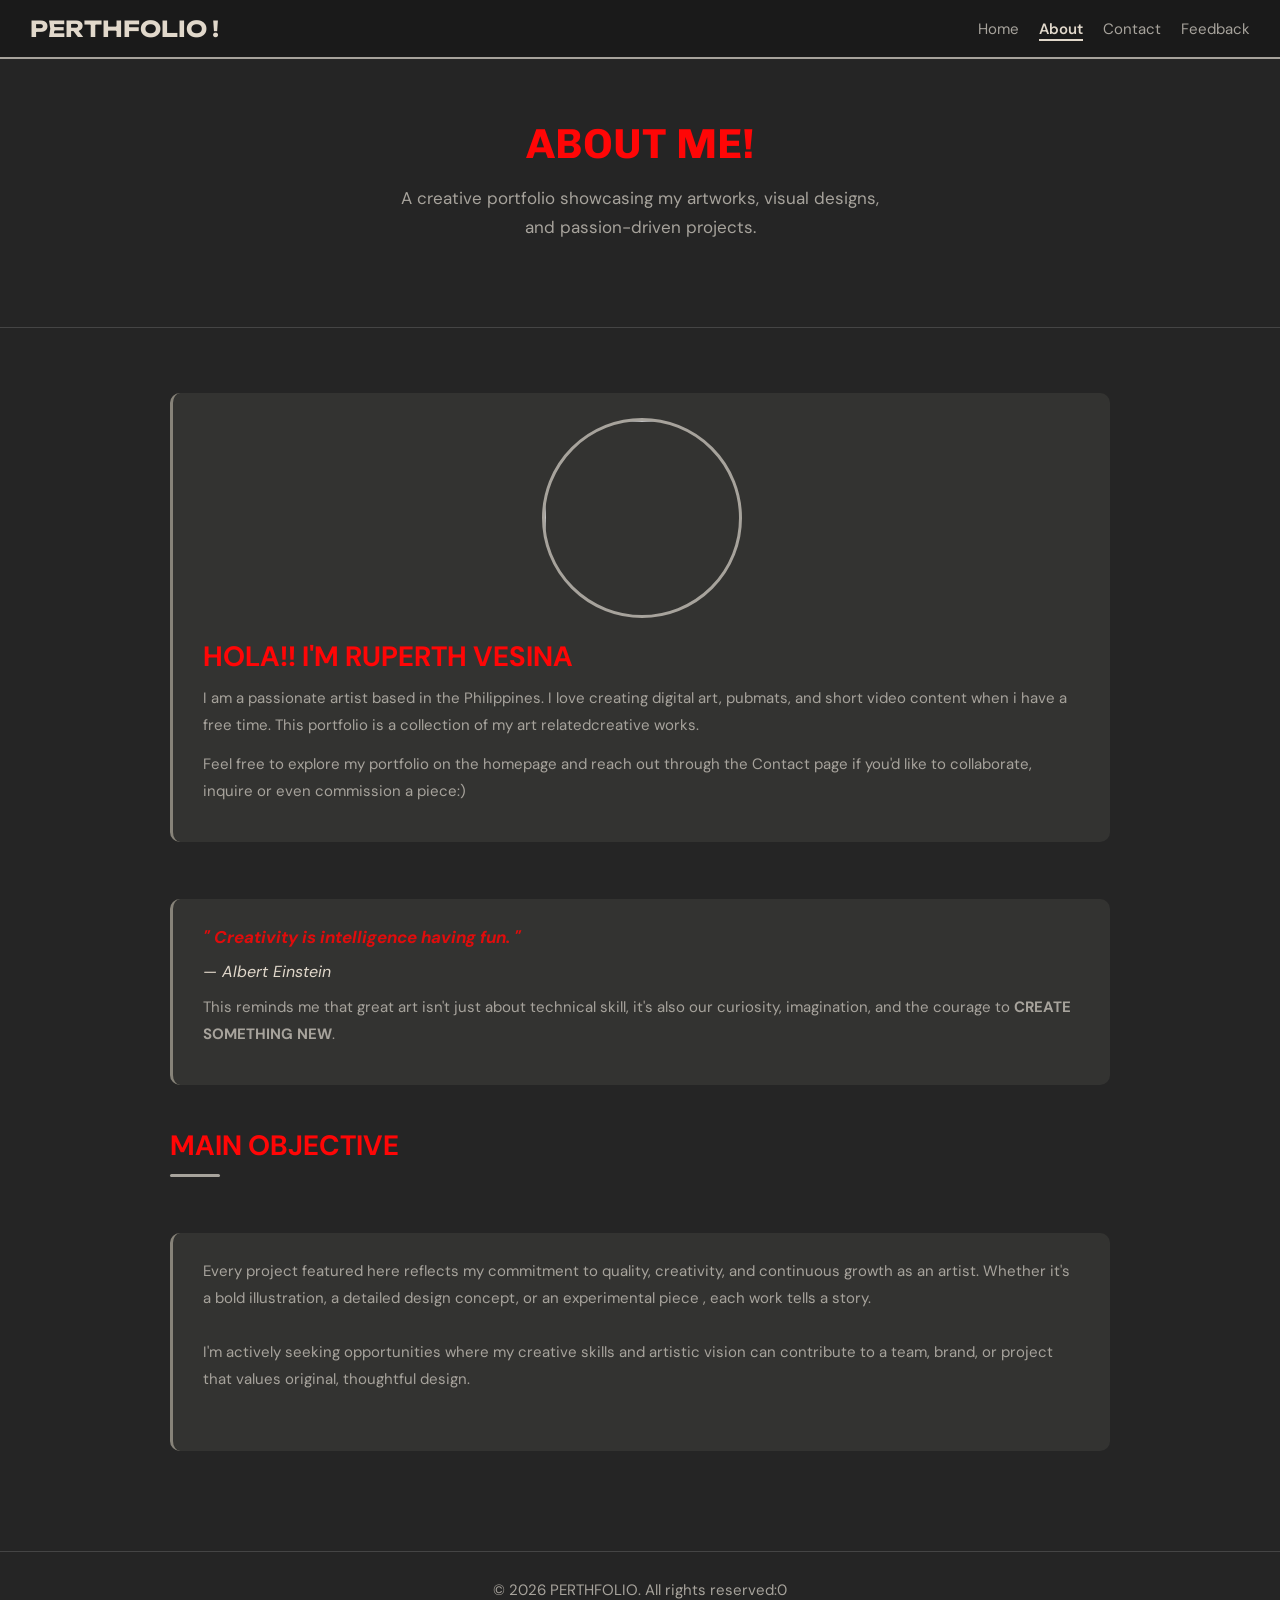
==== VESINA_ITEC50_LAB#3/about.html @ 66e8a285 "Add files via upload" ====
<!DOCTYPE html>
<html lang="en">
<head>
  <meta charset="UTF-8">
  <meta name="viewport" content="width=device-width, initial-scale=1.0">
  <link rel="stylesheet" href="styles.css">
</head>

<body>
  <nav>
    <a href="index.html" class="logo">PERTHFOLIO !</a>
    <ul>
      <li><a href="index.html">Home</a></li>
      <li><a href="about.html" class="active">About</a></li>
      <li><a href="contact.html">Contact</a></li>
      <li><a href="feedback.html">Feedback</a></li>
    </ul>
  </nav>

  <header>
    <h1 style="color: rgb(255, 6, 6)">ABOUT ME!</h1>
    <p>A creative portfolio showcasing my artworks, visual designs, and passion-driven projects.</p>
  </header>

  <main>
    <div class="quote-box">
            <img src="IMAGES/pfp.jpg" aly="Ruperth Vesina" class="profile-pic">
        <h2 style="color: rgb(255, 6, 6)">HOLA!! I'M RUPERTH VESINA</h2>
        <p>
          I am a passionate artist based in the Philippines. I love creating digital art,
          pubmats, and short video content when i have a free time. This portfolio is a collection of my art relatedcreative works.
        </p>
        <p>
          Feel free to explore my portfolio on the homepage and reach out through the Contact page
          if you'd like to collaborate, inquire or even commission a piece:)
        </p>
    </div><br><br>
    <div class="quote-box">
        <blockquote><b style="color: rgb(255, 6, 6)">" Creativity is intelligence having fun. "</b></blockquote>
        <cite>— Albert Einstein</cite>
        <p style="margin-top: 12px;">This reminds me that great art isn't just about technical skill, it's also our curiosity, imagination, and the courage to <b>CREATE SOMETHING NEW</b>.</p>
      </div><br><br>
    <section>
      <h2 style="color: rgb(255, 6, 6)"">MAIN OBJECTIVE</h2>
      <div class="divider"></div><br>
      <div class="quote-box">
        <p>
          Every project featured here reflects my commitment to quality, creativity, and continuous growth
          as an artist. Whether it's a bold illustration, a detailed design concept, or an experimental piece
          , each work tells a story. <br><br>
          I'm actively seeking opportunities where my creative skills and artistic 
          vision can contribute to a team, brand, or project that values original, thoughtful design.
        </p><br>
      </div>
    </section>
  </main>

  <footer>
    <p>&copy; 2026 PERTHFOLIO. All rights reserved:0</p>
  </footer>
</body>
</html>
---- VESINA_ITEC50_LAB#3/styles.css ----
@import url('https://fonts.googleapis.com/css2?family=DM+Sans:ital,opsz,wght@0,9..40,100..1000;1,9..40,100..1000&family=Fraunces:ital,opsz,wght@0,9..144,100..900;1,9..144,100..900&display=swap');

@import url('https://fonts.googleapis.com/css2?family=Unbounded:wght@500&display=swap');

@import url('https://fonts.googleapis.com/css2?family=Chivo:ital,wght@0,800;1,800&display=swap');

* { margin: 0; padding: 0; box-sizing: border-box; }
body {
  font-family: 'DM Sans', sans-serif;
  background-color: #252525;
  color: #e1d8cb;
}

nav {
  background-color: #1a1a1a;
  padding: 15px 30px;
  display: flex;
  align-items: center;
  justify-content: space-between;
  border-bottom: 2px solid #a7a39c;
  position: sticky;
  top: 0;
}

nav .logo {
  font-family: Unbounded;
  font-size: 22px;
  font-weight: 700;
  color: #e1d8cb;
  text-decoration: none;
}

nav ul { list-style: none; display: flex; gap: 20px; }
nav ul a {
  color: #a7a39c;
  text-decoration: none;
  font-size: 15px;
}
nav ul a:hover { color: #e1d8cb; }

nav ul a.active {
  color: #e1d8cb;
  font-weight: 600;
  border-bottom: 2px solid #e1d8cb;
}

header {
  padding: 60px 30px;
  text-align: center;
  border-bottom: 1px solid #454545;
}
header h1 { font-family: Chivo; font-size: 42px;  margin-bottom: 15px; }
header p {
  font-size: 17px;
  color: #a7a39c;
  max-width: 500px;
  margin: 0 auto 25px auto;
  line-height: 1.7;
}

.button-group { display: flex; gap: 15px; justify-content: center; }

.btn-main {
  background-color: #e1d8cb;
  color: #252525;
  padding: 12px 28px;
  font-size: 15px;
  font-weight: 600;
  text-decoration: none;
  border-radius: 6px;
}
.btn-main:hover { background-color: #e6e6e6; }



.btn-outline {
  background-color: transparent;
  color: #e1d8cb;
  padding: 12px 28px;
  font-size: 15px;
  font-weight: 600;
  text-decoration: none;
  border-radius: 6px;
  border: 2px solid #a7a39c;
}

.btn-outline:hover { border-color: #e1d8cb; }

main {
  max-width: 1000px;
  margin: 0 auto;
  padding: 50px 30px;
}

section { margin-bottom: 50px; }

h1 { font-size: 32px; font-weight: 700; margin-bottom: 10px; }
h2 { font-size: 28px; font-weight: 700; margin-bottom: 10px; }
h3 { font-size: 18px; font-weight: 600; margin-bottom: 8px; }

p {
  font-size: 15px;
  line-height: 1.8;
  color: #a7a39c;
  margin-bottom: 12px;
}

.divider {
  width: 50px;
  height: 3px;
  background-color: #a7a39c;
  margin-bottom: 20px;
  border-radius: 2px;
}

.card-row {
  display: flex;
  gap: 20px;
  margin-top: 20px;
}

.card {
  flex: 1;               
  min-width: 0;          
  background-color: rgba(239, 231, 211, 0.08);
  border: 1px solid rgba(239, 231, 211, 0.2);
  border-radius: 10px;
  padding: 0;             
  overflow: hidden;       
}

.card-body { padding: 16px 18px 18px 18px; }
.card-body h3 { font-size: 16px; color: #e1d8cb; }
.card-body p { font-size: 13px; color: #a7a39c; }

.card-img {
  width: 100%;
  height: 180px;
  object-fit: cover;
  display: block;
}

ul.topic-list { list-style: none; margin-top: 10px; }
ul.topic-list li {
  padding: 10px 0 10px 15px;
  border-bottom: 1px solid #454545;
  font-size: 15px;
  color: #e1d8cb;
}

ul.topic-list li::before { content: "› "; color: #a7a39c; font-weight: 700; }

article {
  background-color: #2e2e2e;
  border: 1px solid #454545;
  border-radius: 10px;
  padding: 30px;
  margin-top: 15px;
}
article .meta { font-size: 13px; color: #a7a39c; margin-bottom: 12px; }

.profile-pic {
  display: block;
  width: 200px;
  height: 200px;
  border-radius: 50%;
  object-fit: cover;
  border: 3px solid #a7a39c;
  margin: 0 auto 20px auto;
}
.quote-box {
  background-color: rgba(239, 231, 211, 0.07);
  border-left: 3px solid rgba(239, 231, 211, 0.45);
  border-radius: 10px;
  padding: 25px 30px;
  margin-top: 15px;
}
.quote-box blockquote {
  font-size: 17px;
  font-style: italic;
  line-height: 1.6;
  opacity: 0.85;
  margin-bottom: 10px;
}


footer {
  text-align: center;
  padding: 25px 30px;
  border-top: 1px solid #454545;
  font-size: 13px;
  color: #a7a39c;
}
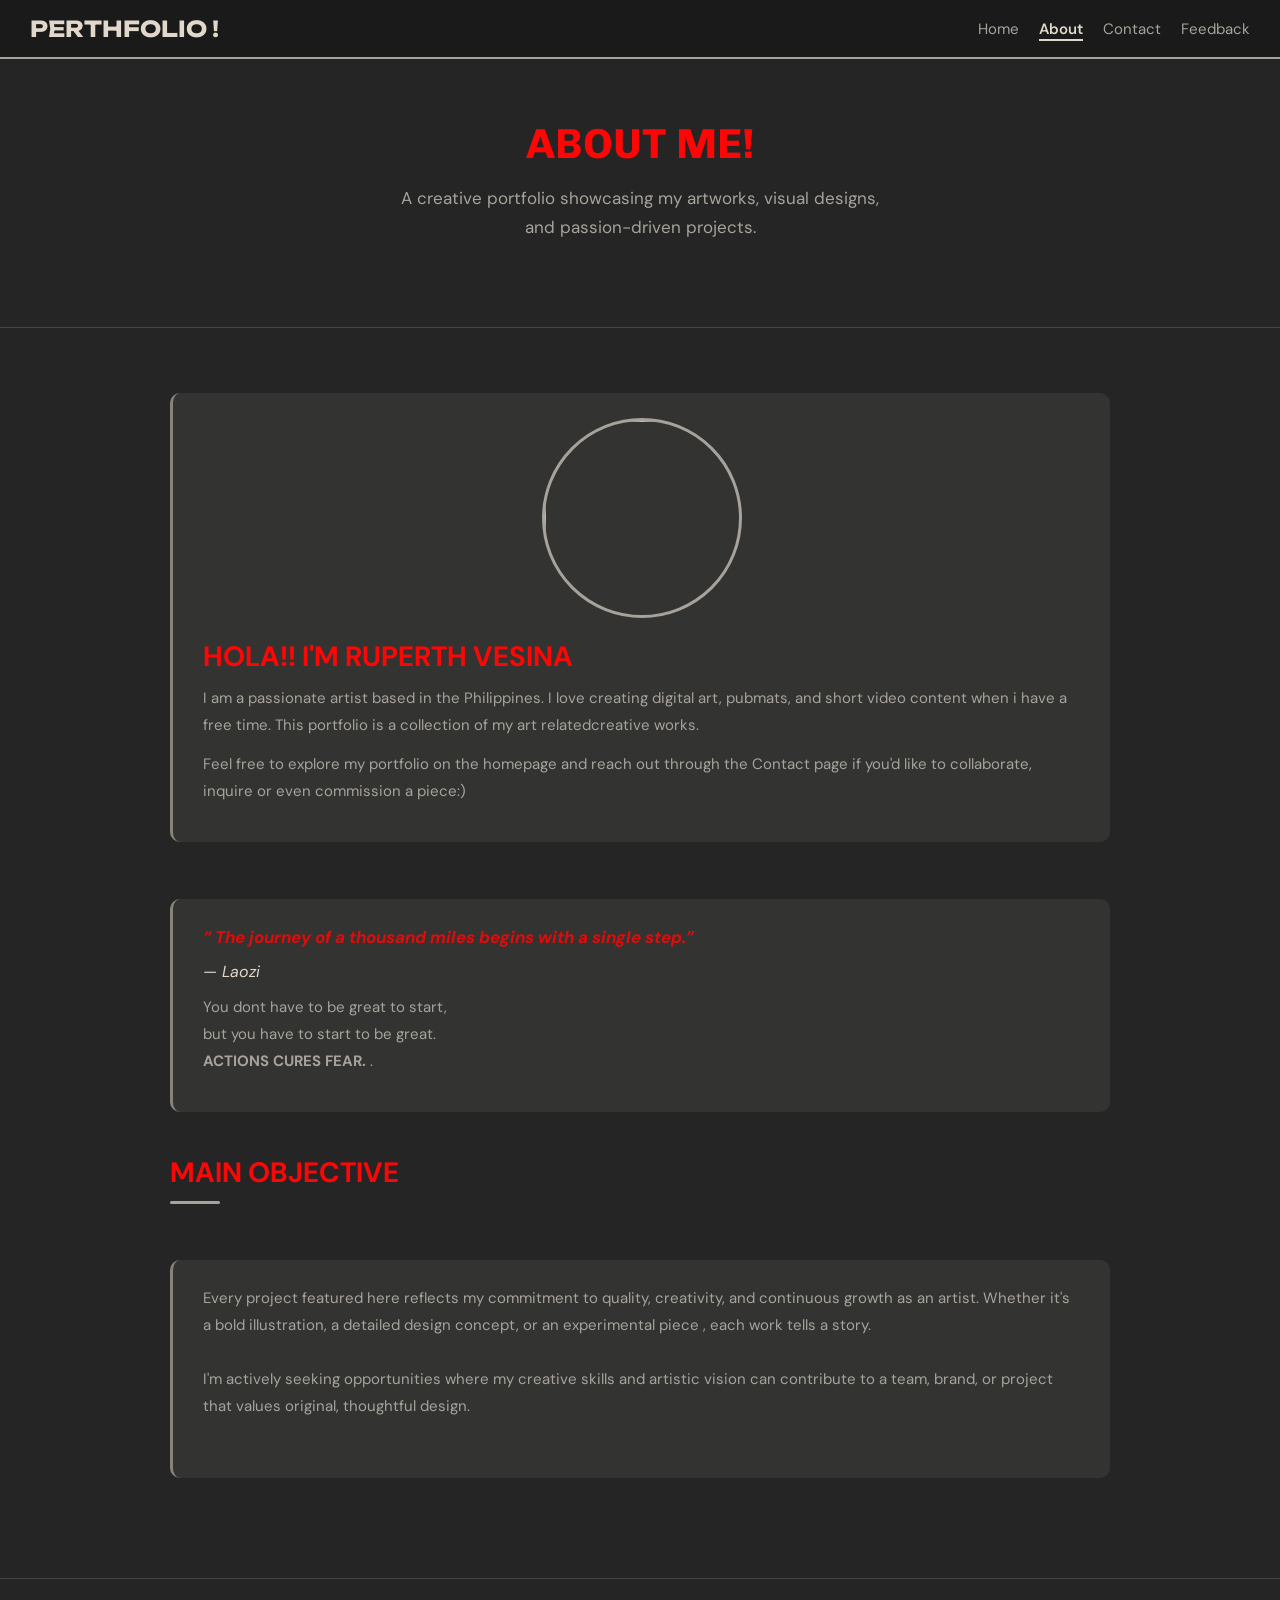
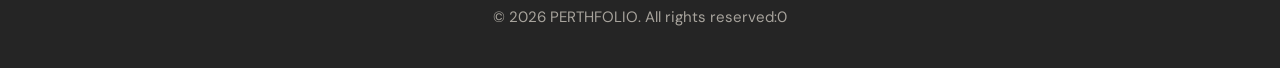
==== commit f5ea9737: "Add files via upload" ====
--- a/VESINA_ITEC50_LAB#3/about.html
+++ b/VESINA_ITEC50_LAB#3/about.html
@@ -24,7 +24,7 @@
 
   <main>
     <div class="quote-box">
-            <img src="IMAGES/pfp.jpg" aly="Ruperth Vesina" class="profile-pic">
+            <img src="../IMAGES/pfp.jpg" aly="Ruperth Vesina" class="profile-pic">
         <h2 style="color: rgb(255, 6, 6)">HOLA!! I'M RUPERTH VESINA</h2>
         <p>
           I am a passionate artist based in the Philippines. I love creating digital art,
@@ -36,9 +36,10 @@
         </p>
     </div><br><br>
     <div class="quote-box">
-        <blockquote><b style="color: rgb(255, 6, 6)">" Creativity is intelligence having fun. "</b></blockquote>
-        <cite>— Albert Einstein</cite>
-        <p style="margin-top: 12px;">This reminds me that great art isn't just about technical skill, it's also our curiosity, imagination, and the courage to <b>CREATE SOMETHING NEW</b>.</p>
+        <blockquote><b style="color: rgb(255, 6, 6)">“ The journey of a thousand miles begins with a single step.”</b></blockquote>
+        <cite>— Laozi</cite>
+        <p style="margin-top: 12px;">You dont have to be great to start,<br> 
+                                    but you have to start to be great.  <br><b>ACTIONS CURES FEAR. </b>.</p>
       </div><br><br>
     <section>
       <h2 style="color: rgb(255, 6, 6)"">MAIN OBJECTIVE</h2>
